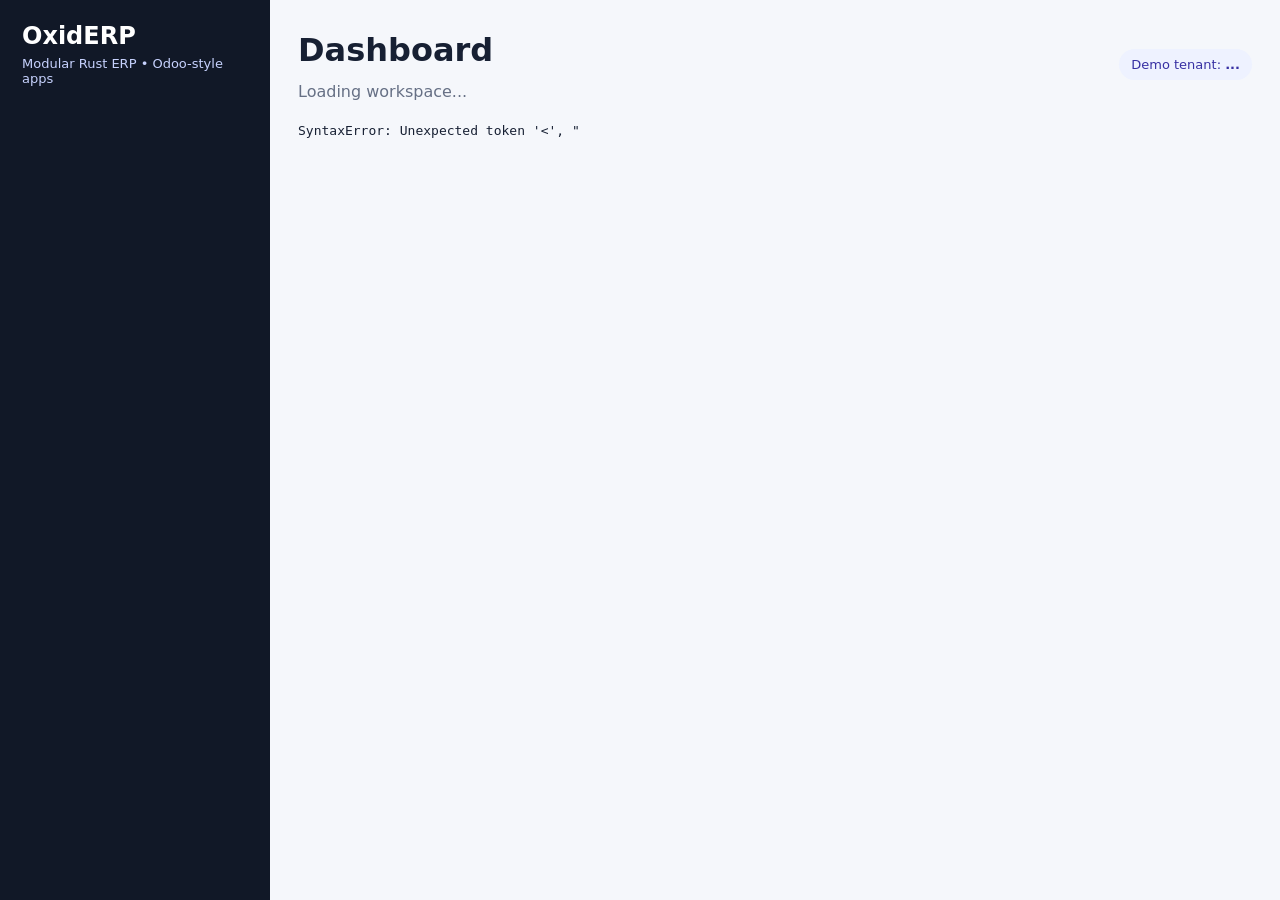
==== frontend/index.html @ eee319e6 "Build modular OxidERP prototype" ====
<!doctype html>
<html lang="en">
<head>
  <meta charset="utf-8" />
  <meta name="viewport" content="width=device-width, initial-scale=1" />
  <title>OxidERP</title>
  <style>
    :root { --bg:#f5f7fb; --panel:#fff; --text:#172033; --muted:#667085; --brand:#5b5bd6; --line:#e5e7eb; --good:#16a34a; }
    *{box-sizing:border-box} body{margin:0;background:var(--bg);font-family:Inter,ui-sans-serif,system-ui,-apple-system,Segoe UI,Arial;color:var(--text)}
    .app{display:grid;grid-template-columns:270px 1fr;min-height:100vh}.side{background:#111827;color:#fff;padding:22px;position:sticky;top:0;height:100vh}.brand{font-weight:800;font-size:24px;margin-bottom:6px}.tag{color:#c7d2fe;font-size:13px;margin-bottom:24px}.nav{display:grid;gap:8px}.nav button{border:0;border-radius:12px;padding:13px 14px;text-align:left;background:transparent;color:#d1d5db;cursor:pointer;font-size:15px}.nav button.active,.nav button:hover{background:#293146;color:#fff}.main{padding:28px}.top{display:flex;justify-content:space-between;align-items:center;margin-bottom:22px}.pill{background:#eef2ff;color:#3730a3;padding:8px 12px;border-radius:999px;font-size:13px}.grid{display:grid;grid-template-columns:repeat(auto-fit,minmax(230px,1fr));gap:16px}.card{background:var(--panel);border:1px solid var(--line);border-radius:18px;padding:18px;box-shadow:0 8px 26px rgba(16,24,40,.04)}.module{cursor:pointer;transition:.15s}.module:hover{transform:translateY(-2px);border-color:#c7d2fe}.icon{font-size:32px}.muted{color:var(--muted)}h1,h2,h3{margin:.2rem 0 .8rem}.toolbar{display:flex;gap:10px;align-items:center;margin:16px 0}.btn{border:0;background:var(--brand);color:white;border-radius:12px;padding:10px 14px;cursor:pointer;font-weight:700}.btn.secondary{background:#eef2ff;color:#3730a3}.table{width:100%;border-collapse:collapse}.table th,.table td{padding:12px;border-bottom:1px solid var(--line);text-align:left}.form{display:grid;grid-template-columns:repeat(auto-fit,minmax(220px,1fr));gap:12px}.field{display:grid;gap:6px}.field label{font-size:13px;color:#344054;font-weight:700}.field input,.field select{border:1px solid var(--line);border-radius:12px;padding:11px;background:#fff}.hero{background:linear-gradient(135deg,#4f46e5,#06b6d4);color:white;border-radius:24px;padding:26px;margin-bottom:18px}.hero p{max-width:760px;color:#e0f2fe}.status{color:var(--good);font-weight:800}.empty{padding:24px;text-align:center;color:var(--muted)}
  </style>
</head>
<body>
<div class="app">
  <aside class="side">
    <div class="brand">OxidERP</div>
    <div class="tag">Modular Rust ERP • Odoo-style apps</div>
    <div class="nav" id="nav"></div>
  </aside>
  <main class="main">
    <div class="top"><div><h1 id="title">Dashboard</h1><div class="muted" id="subtitle">Loading workspace...</div></div><div class="pill">Demo tenant: <b id="tenant">...</b></div></div>
    <section id="content"></section>
  </main>
</div>
<script>
const state = { modules: [], current: null, records: {}, tenant: null };
const api = async (url, options={}) => (await fetch(url, {headers:{'content-type':'application/json'}, ...options})).json();
const nav = document.getElementById('nav'), content = document.getElementById('content');
function setTitle(t,s){document.getElementById('title').textContent=t;document.getElementById('subtitle').textContent=s||''}
function drawNav(){ nav.innerHTML = `<button class="${!state.current?'active':''}" onclick="dashboard()">🏠 Dashboard</button>` + state.modules.map(m=>`<button class="${state.current===m.name?'active':''}" onclick="openModule('${m.name}')">${m.icon} ${m.title}</button>`).join('') + `<button onclick="events()">⚡ Events</button>`; }
async function load(){ const data = await api('/api/modules'); state.modules=data.modules; state.tenant=data.tenant; document.getElementById('tenant').textContent=data.tenant.tenant_slug; dashboard(); }
function dashboard(){ state.current=null; drawNav(); setTitle('Dashboard','Installable business apps separated like Odoo modules.'); content.innerHTML=`<div class="hero"><h2>Welcome to OxidERP</h2><p>A user-friendly, modular ERP foundation. Each app owns its entities, views, actions, permissions and events while sharing one secure tenant-aware core.</p></div><div class="grid">${state.modules.map(m=>`<div class="card module" onclick="openModule('${m.name}')"><div class="icon">${m.icon}</div><h3>${m.title}</h3><p class="muted">${m.summary}</p><div class="status">Enabled • v${m.version}</div></div>`).join('')}</div>`; }
async function openModule(name){ state.current=name; drawNav(); const m=state.modules.find(x=>x.name===name); setTitle(`${m.icon} ${m.title}`, m.summary); const entity=m.entities[0]; const key=`${name}.${entity.name}`; const data=await api(`/api/entities/${name}/${entity.name}`); state.records[key]=data.records; content.innerHTML=`<div class="card"><h2>${entity.title}</h2><p class="muted">${entity.description}</p><div class="toolbar"><button class="btn" onclick="showForm('${name}','${entity.name}')">+ Create ${entity.title}</button><button class="btn secondary" onclick="openModule('${name}')">Refresh</button></div>${table(m,entity,data.records)}</div>`; }
function table(m,e,rows){ if(!rows.length) return `<div class="empty">No ${e.title.toLowerCase()} records yet. Click create to add the first one.</div>`; return `<table class="table"><thead><tr>${e.fields.slice(0,5).map(f=>`<th>${f.label}</th>`).join('')}</tr></thead><tbody>${rows.map(r=>`<tr>${e.fields.slice(0,5).map(f=>`<td>${r.data[f.name]??''}</td>`).join('')}</tr>`).join('')}</tbody></table>`; }
function showForm(module, entityName){ const m=state.modules.find(x=>x.name===module), e=m.entities.find(x=>x.name===entityName); setTitle(`Create ${e.title}`, `Module: ${m.title}`); content.innerHTML=`<div class="card"><div class="form">${e.fields.map(f=>fieldHtml(f)).join('')}</div><div class="toolbar"><button class="btn" onclick="saveEntity('${module}','${entityName}')">Save</button><button class="btn secondary" onclick="openModule('${module}')">Cancel</button></div></div>`; }
function fieldHtml(f){ const req=f.required?'required':''; if(f.field_type==='select') return `<div class="field"><label>${f.label}</label><select id="f_${f.name}" ${req}>${f.options.map(o=>`<option value="${o}">${o}</option>`).join('')}</select></div>`; return `<div class="field"><label>${f.label}</label><input id="f_${f.name}" ${req} type="${f.field_type==='money'||f.field_type==='number'?'number':f.field_type==='date'?'date':'text'}" placeholder="${f.label}" /></div>`; }
async function saveEntity(module, entityName){ const m=state.modules.find(x=>x.name===module), e=m.entities.find(x=>x.name===entityName); const data={}; e.fields.forEach(f=>data[f.name]=document.getElementById('f_'+f.name).value); await api(`/api/entities/${module}/${entityName}`, {method:'POST', body:JSON.stringify({data})}); openModule(module); }
async function events(){ state.current='events'; drawNav(); setTitle('Event Bus','Module actions and entity events for decoupled workflows.'); const data=await api('/api/events'); content.innerHTML=`<div class="card"><h2>Recent Events</h2>${data.events.length?`<table class="table"><thead><tr><th>Topic</th><th>Module</th><th>Created</th></tr></thead><tbody>${data.events.map(e=>`<tr><td>${e.topic}</td><td>${e.module_name}</td><td>${new Date(e.created_at).toLocaleString()}</td></tr>`).join('')}</tbody></table>`:`<div class="empty">No events yet.</div>`}</div>`; }
load().catch(e=>{content.innerHTML='<pre>'+e.stack+'</pre>'});
</script>
</body>
</html>
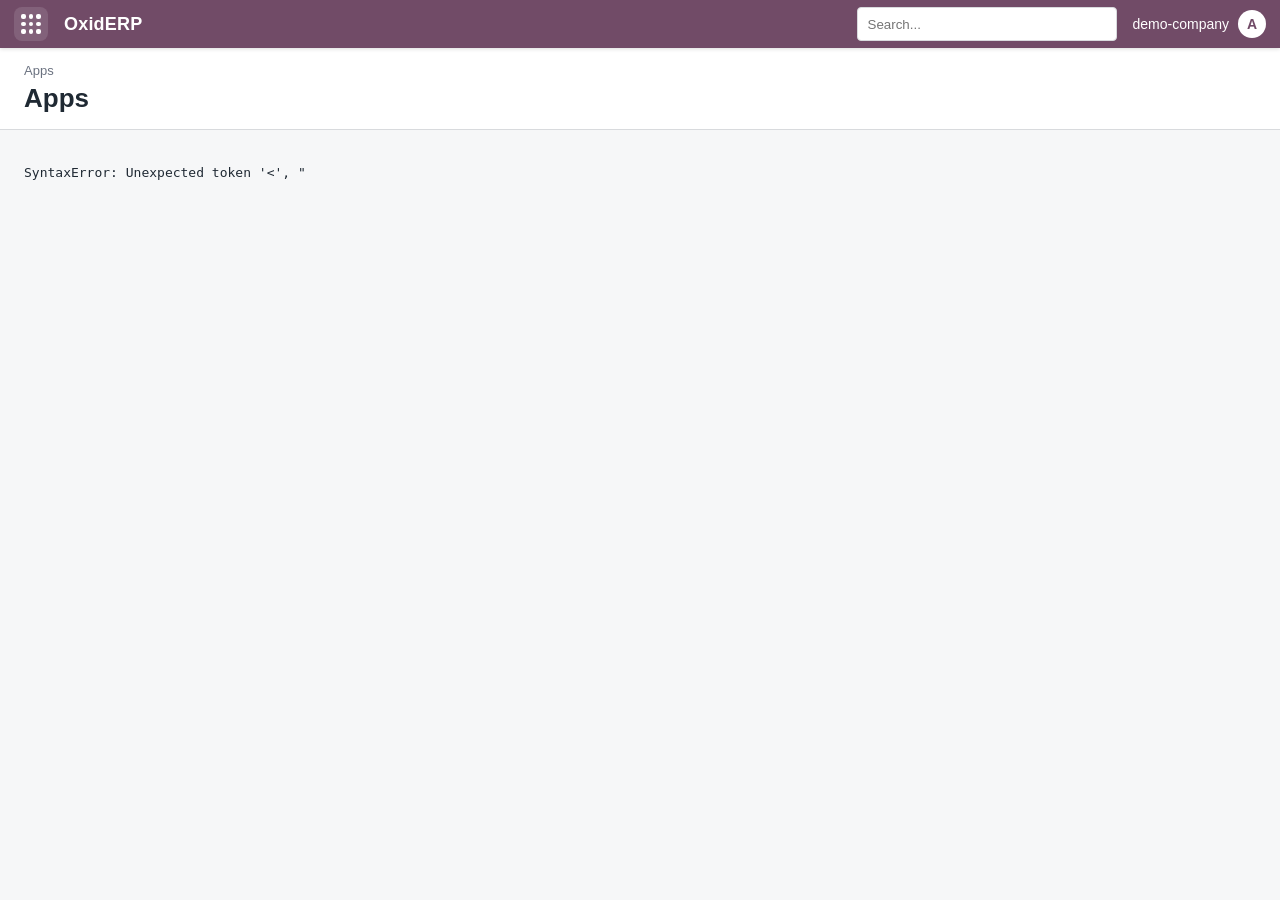
==== commit e96c05fe: "Apply Odoo-inspired UI design" ====
--- a/frontend/index.html
+++ b/frontend/index.html
@@ -5,37 +5,43 @@
   <meta name="viewport" content="width=device-width, initial-scale=1" />
   <title>OxidERP</title>
   <style>
-    :root { --bg:#f5f7fb; --panel:#fff; --text:#172033; --muted:#667085; --brand:#5b5bd6; --line:#e5e7eb; --good:#16a34a; }
-    *{box-sizing:border-box} body{margin:0;background:var(--bg);font-family:Inter,ui-sans-serif,system-ui,-apple-system,Segoe UI,Arial;color:var(--text)}
-    .app{display:grid;grid-template-columns:270px 1fr;min-height:100vh}.side{background:#111827;color:#fff;padding:22px;position:sticky;top:0;height:100vh}.brand{font-weight:800;font-size:24px;margin-bottom:6px}.tag{color:#c7d2fe;font-size:13px;margin-bottom:24px}.nav{display:grid;gap:8px}.nav button{border:0;border-radius:12px;padding:13px 14px;text-align:left;background:transparent;color:#d1d5db;cursor:pointer;font-size:15px}.nav button.active,.nav button:hover{background:#293146;color:#fff}.main{padding:28px}.top{display:flex;justify-content:space-between;align-items:center;margin-bottom:22px}.pill{background:#eef2ff;color:#3730a3;padding:8px 12px;border-radius:999px;font-size:13px}.grid{display:grid;grid-template-columns:repeat(auto-fit,minmax(230px,1fr));gap:16px}.card{background:var(--panel);border:1px solid var(--line);border-radius:18px;padding:18px;box-shadow:0 8px 26px rgba(16,24,40,.04)}.module{cursor:pointer;transition:.15s}.module:hover{transform:translateY(-2px);border-color:#c7d2fe}.icon{font-size:32px}.muted{color:var(--muted)}h1,h2,h3{margin:.2rem 0 .8rem}.toolbar{display:flex;gap:10px;align-items:center;margin:16px 0}.btn{border:0;background:var(--brand);color:white;border-radius:12px;padding:10px 14px;cursor:pointer;font-weight:700}.btn.secondary{background:#eef2ff;color:#3730a3}.table{width:100%;border-collapse:collapse}.table th,.table td{padding:12px;border-bottom:1px solid var(--line);text-align:left}.form{display:grid;grid-template-columns:repeat(auto-fit,minmax(220px,1fr));gap:12px}.field{display:grid;gap:6px}.field label{font-size:13px;color:#344054;font-weight:700}.field input,.field select{border:1px solid var(--line);border-radius:12px;padding:11px;background:#fff}.hero{background:linear-gradient(135deg,#4f46e5,#06b6d4);color:white;border-radius:24px;padding:26px;margin-bottom:18px}.hero p{max-width:760px;color:#e0f2fe}.status{color:var(--good);font-weight:800}.empty{padding:24px;text-align:center;color:var(--muted)}
+    :root{--purple:#714b67;--purple-dark:#52384b;--purple-soft:#f3edf2;--teal:#00a09d;--bg:#f6f7f8;--panel:#fff;--text:#1f2933;--muted:#6b7280;--line:#d8dadd;--green:#14854f;--orange:#f59e0b}*{box-sizing:border-box}body{margin:0;background:var(--bg);font-family:-apple-system,BlinkMacSystemFont,"Segoe UI",Roboto,Inter,Arial,sans-serif;color:var(--text)}.odoo{min-height:100vh}.topbar{height:48px;background:var(--purple);color:white;display:flex;align-items:center;gap:16px;padding:0 14px;box-shadow:0 1px 4px rgba(0,0,0,.14);position:sticky;top:0;z-index:10}.launcher{width:34px;height:34px;border-radius:8px;display:grid;grid-template-columns:repeat(3,1fr);gap:3px;padding:7px;background:rgba(255,255,255,.12);cursor:pointer}.launcher span{background:white;border-radius:2px}.brand{font-weight:700;font-size:18px;letter-spacing:.2px}.menu{display:flex;gap:4px;height:100%;align-items:center}.menu button{height:36px;border:0;background:transparent;color:#f7edf5;padding:0 12px;border-radius:6px;cursor:pointer;font-size:14px}.menu button.active,.menu button:hover{background:rgba(255,255,255,.16)}.spacer{flex:1}.user{display:flex;align-items:center;gap:9px;font-size:14px}.avatar{width:28px;height:28px;border-radius:50%;background:#fff;color:var(--purple);display:grid;place-items:center;font-weight:800}.page{padding:0}.control{min-height:82px;background:white;border-bottom:1px solid var(--line);display:flex;justify-content:space-between;align-items:center;padding:14px 24px}.breadcrumbs{font-size:13px;color:var(--muted);margin-bottom:5px}.title{font-size:26px;font-weight:600}.actions{display:flex;gap:8px;align-items:center}.btn{border:1px solid transparent;background:var(--teal);color:white;border-radius:4px;padding:8px 12px;cursor:pointer;font-weight:600;font-size:14px}.btn.secondary{background:white;color:#374151;border-color:var(--line)}.btn.purple{background:var(--purple)}.search{height:34px;border:1px solid var(--line);border-radius:4px;padding:0 10px;min-width:260px}.content{padding:22px 24px}.app-grid{display:grid;grid-template-columns:repeat(auto-fill,minmax(185px,1fr));gap:22px}.app-card{background:white;border:1px solid #e6e6e6;border-radius:3px;min-height:178px;text-align:center;padding:22px 14px;cursor:pointer;box-shadow:0 1px 2px rgba(0,0,0,.05);transition:.12s}.app-card:hover{transform:translateY(-2px);box-shadow:0 6px 16px rgba(0,0,0,.12)}.app-icon{width:70px;height:70px;margin:0 auto 13px;border-radius:16px;background:linear-gradient(135deg,var(--purple),#9b6a90);display:grid;place-items:center;font-size:34px;color:white}.app-title{font-weight:650;font-size:17px}.app-desc{color:var(--muted);font-size:13px;line-height:1.35;margin-top:7px}.kanban{display:grid;grid-template-columns:repeat(auto-fit,minmax(260px,1fr));gap:14px}.panel{background:white;border:1px solid var(--line);border-radius:3px;box-shadow:0 1px 2px rgba(0,0,0,.04)}.panel-head{padding:12px 14px;border-bottom:1px solid var(--line);font-weight:650;background:#fafafa;display:flex;justify-content:space-between}.record{margin:12px;border:1px solid var(--line);border-left:4px solid var(--purple);border-radius:3px;padding:12px;background:white}.record h4{margin:0 0 7px;font-size:15px}.record-row{font-size:13px;color:var(--muted);margin:4px 0}.table-wrap{background:white;border:1px solid var(--line);border-radius:3px;overflow:hidden}.table{width:100%;border-collapse:collapse;background:white}.table th{background:#f8f8f8;color:#374151;font-size:13px;font-weight:650}.table th,.table td{padding:10px 12px;border-bottom:1px solid var(--line);text-align:left}.table tr:hover td{background:#fcfcfc}.form-sheet{max-width:980px;margin:auto;background:white;border:1px solid var(--line);box-shadow:0 2px 8px rgba(0,0,0,.06)}.sheet-title{padding:22px 28px;border-bottom:1px solid var(--line);font-size:25px;font-weight:600}.form{display:grid;grid-template-columns:1fr 1fr;gap:14px 24px;padding:24px 28px}.field{display:grid;grid-template-columns:150px 1fr;align-items:center;gap:10px}.field label{font-size:13px;color:#374151}.field input,.field select{height:34px;border:0;border-bottom:1px solid #cfd4d9;padding:6px;background:#fff}.field input:focus,.field select:focus{outline:none;border-bottom-color:var(--purple)}.empty{padding:44px;text-align:center;color:var(--muted);background:white;border:1px dashed var(--line)}.badge{font-size:12px;padding:3px 7px;border-radius:999px;background:var(--purple-soft);color:var(--purple)}.status{color:var(--green);font-weight:650}.mobile-tabs{display:none}@media(max-width:760px){.menu{display:none}.search{display:none}.control{display:block}.actions{margin-top:12px;flex-wrap:wrap}.content{padding:14px}.form{grid-template-columns:1fr}.field{grid-template-columns:1fr}.topbar{gap:10px}.app-grid{grid-template-columns:repeat(2,1fr)}}
   </style>
 </head>
 <body>
-<div class="app">
-  <aside class="side">
+<div class="odoo">
+  <header class="topbar">
+    <div class="launcher" onclick="dashboard()"><span></span><span></span><span></span><span></span><span></span><span></span><span></span><span></span><span></span></div>
     <div class="brand">OxidERP</div>
-    <div class="tag">Modular Rust ERP • Odoo-style apps</div>
-    <div class="nav" id="nav"></div>
-  </aside>
-  <main class="main">
-    <div class="top"><div><h1 id="title">Dashboard</h1><div class="muted" id="subtitle">Loading workspace...</div></div><div class="pill">Demo tenant: <b id="tenant">...</b></div></div>
-    <section id="content"></section>
-  </main>
+    <nav class="menu" id="nav"></nav>
+    <div class="spacer"></div>
+    <input class="search" placeholder="Search..." oninput="state.query=this.value.toLowerCase(); rerender()" />
+    <div class="user"><span id="tenant">demo-company</span><div class="avatar">A</div></div>
+  </header>
+  <section class="control">
+    <div><div class="breadcrumbs" id="crumbs">Apps</div><div class="title" id="title">Apps</div><div class="muted" id="subtitle"></div></div>
+    <div class="actions" id="actions"></div>
+  </section>
+  <main class="content" id="content"></main>
 </div>
 <script>
-const state = { modules: [], current: null, records: {}, tenant: null };
-const api = async (url, options={}) => (await fetch(url, {headers:{'content-type':'application/json'}, ...options})).json();
-const nav = document.getElementById('nav'), content = document.getElementById('content');
-function setTitle(t,s){document.getElementById('title').textContent=t;document.getElementById('subtitle').textContent=s||''}
-function drawNav(){ nav.innerHTML = `<button class="${!state.current?'active':''}" onclick="dashboard()">🏠 Dashboard</button>` + state.modules.map(m=>`<button class="${state.current===m.name?'active':''}" onclick="openModule('${m.name}')">${m.icon} ${m.title}</button>`).join('') + `<button onclick="events()">⚡ Events</button>`; }
-async function load(){ const data = await api('/api/modules'); state.modules=data.modules; state.tenant=data.tenant; document.getElementById('tenant').textContent=data.tenant.tenant_slug; dashboard(); }
-function dashboard(){ state.current=null; drawNav(); setTitle('Dashboard','Installable business apps separated like Odoo modules.'); content.innerHTML=`<div class="hero"><h2>Welcome to OxidERP</h2><p>A user-friendly, modular ERP foundation. Each app owns its entities, views, actions, permissions and events while sharing one secure tenant-aware core.</p></div><div class="grid">${state.modules.map(m=>`<div class="card module" onclick="openModule('${m.name}')"><div class="icon">${m.icon}</div><h3>${m.title}</h3><p class="muted">${m.summary}</p><div class="status">Enabled • v${m.version}</div></div>`).join('')}</div>`; }
-async function openModule(name){ state.current=name; drawNav(); const m=state.modules.find(x=>x.name===name); setTitle(`${m.icon} ${m.title}`, m.summary); const entity=m.entities[0]; const key=`${name}.${entity.name}`; const data=await api(`/api/entities/${name}/${entity.name}`); state.records[key]=data.records; content.innerHTML=`<div class="card"><h2>${entity.title}</h2><p class="muted">${entity.description}</p><div class="toolbar"><button class="btn" onclick="showForm('${name}','${entity.name}')">+ Create ${entity.title}</button><button class="btn secondary" onclick="openModule('${name}')">Refresh</button></div>${table(m,entity,data.records)}</div>`; }
-function table(m,e,rows){ if(!rows.length) return `<div class="empty">No ${e.title.toLowerCase()} records yet. Click create to add the first one.</div>`; return `<table class="table"><thead><tr>${e.fields.slice(0,5).map(f=>`<th>${f.label}</th>`).join('')}</tr></thead><tbody>${rows.map(r=>`<tr>${e.fields.slice(0,5).map(f=>`<td>${r.data[f.name]??''}</td>`).join('')}</tr>`).join('')}</tbody></table>`; }
-function showForm(module, entityName){ const m=state.modules.find(x=>x.name===module), e=m.entities.find(x=>x.name===entityName); setTitle(`Create ${e.title}`, `Module: ${m.title}`); content.innerHTML=`<div class="card"><div class="form">${e.fields.map(f=>fieldHtml(f)).join('')}</div><div class="toolbar"><button class="btn" onclick="saveEntity('${module}','${entityName}')">Save</button><button class="btn secondary" onclick="openModule('${module}')">Cancel</button></div></div>`; }
-function fieldHtml(f){ const req=f.required?'required':''; if(f.field_type==='select') return `<div class="field"><label>${f.label}</label><select id="f_${f.name}" ${req}>${f.options.map(o=>`<option value="${o}">${o}</option>`).join('')}</select></div>`; return `<div class="field"><label>${f.label}</label><input id="f_${f.name}" ${req} type="${f.field_type==='money'||f.field_type==='number'?'number':f.field_type==='date'?'date':'text'}" placeholder="${f.label}" /></div>`; }
-async function saveEntity(module, entityName){ const m=state.modules.find(x=>x.name===module), e=m.entities.find(x=>x.name===entityName); const data={}; e.fields.forEach(f=>data[f.name]=document.getElementById('f_'+f.name).value); await api(`/api/entities/${module}/${entityName}`, {method:'POST', body:JSON.stringify({data})}); openModule(module); }
-async function events(){ state.current='events'; drawNav(); setTitle('Event Bus','Module actions and entity events for decoupled workflows.'); const data=await api('/api/events'); content.innerHTML=`<div class="card"><h2>Recent Events</h2>${data.events.length?`<table class="table"><thead><tr><th>Topic</th><th>Module</th><th>Created</th></tr></thead><tbody>${data.events.map(e=>`<tr><td>${e.topic}</td><td>${e.module_name}</td><td>${new Date(e.created_at).toLocaleString()}</td></tr>`).join('')}</tbody></table>`:`<div class="empty">No events yet.</div>`}</div>`; }
+const state={modules:[],current:null,entity:null,records:{},tenant:null,query:''};
+const api=async(url,options={})=>(await fetch(url,{headers:{'content-type':'application/json'},...options})).json();
+const nav=document.getElementById('nav'),content=document.getElementById('content'),actions=document.getElementById('actions');
+function setHeader(title,sub='',crumb='Apps'){document.getElementById('title').textContent=title;document.getElementById('subtitle').textContent=sub;document.getElementById('crumbs').textContent=crumb}
+function drawNav(){nav.innerHTML=`<button class="${!state.current?'active':''}" onclick="dashboard()">Apps</button>`+state.modules.map(m=>`<button class="${state.current===m.name?'active':''}" onclick="openModule('${m.name}')">${m.title}</button>`).join('')+`<button class="${state.current==='events'?'active':''}" onclick="events()">Events</button>`}
+function actionbar(html=''){actions.innerHTML=html}
+async function load(){const data=await api('/api/modules');state.modules=data.modules.sort((a,b)=>a.title.localeCompare(b.title));state.tenant=data.tenant;document.getElementById('tenant').textContent=data.tenant.tenant_slug;dashboard()}
+function dashboard(){state.current=null;state.entity=null;drawNav();setHeader('Apps','Choose a business app to start working.','OxidERP');actionbar(`<button class="btn purple" onclick="dashboard()">Update Apps List</button><button class="btn secondary" onclick="events()">Event Log</button>`);content.innerHTML=`<div class="app-grid">${state.modules.map(m=>`<div class="app-card" onclick="openModule('${m.name}')"><div class="app-icon">${m.icon}</div><div class="app-title">${m.title}</div><div class="app-desc">${m.summary}</div><p><span class="badge">Installed</span> <span class="status">v${m.version}</span></p></div>`).join('')}</div>`}
+async function openModule(name){state.current=name;drawNav();const m=state.modules.find(x=>x.name===name);const e=m.entities[0];state.entity=e.name;const data=await api(`/api/entities/${name}/${e.name}`);state.records[`${name}.${e.name}`]=data.records;setHeader(e.title,m.summary,`Apps / ${m.title}`);actionbar(`<button class="btn" onclick="showForm('${name}','${e.name}')">Create</button><button class="btn secondary" onclick="openModule('${name}')">Refresh</button><button class="btn secondary" onclick="events()">Events</button>`);renderList(m,e,data.records)}
+function filtered(rows,e){if(!state.query)return rows;return rows.filter(r=>e.fields.some(f=>String(r.data[f.name]??'').toLowerCase().includes(state.query)))}
+function renderList(m,e,rows){rows=filtered(rows,e);if(!rows.length){content.innerHTML=`<div class="empty">No ${e.title.toLowerCase()} records. Click <b>Create</b> to add one.</div>`;return}if(m.name==='crm'){const stages=['new','qualified','proposal','won','lost'];content.innerHTML=`<div class="kanban">${stages.map(s=>`<div class="panel"><div class="panel-head"><span>${s.toUpperCase()}</span><span class="badge">${rows.filter(r=>(r.data.stage||'new')===s).length}</span></div>${rows.filter(r=>(r.data.stage||'new')===s).map(r=>recordCard(e,r)).join('')||'<div class="empty">Empty</div>'}</div>`).join('')}</div>`;return}content.innerHTML=`<div class="table-wrap"><table class="table"><thead><tr>${e.fields.slice(0,6).map(f=>`<th>${f.label}</th>`).join('')}</tr></thead><tbody>${rows.map(r=>`<tr>${e.fields.slice(0,6).map(f=>`<td>${r.data[f.name]??''}</td>`).join('')}</tr>`).join('')}</tbody></table></div>`}
+function recordCard(e,r){return `<div class="record"><h4>${r.data.name||r.data.customer||r.data.sku||r.data.reference||'Record'}</h4>${e.fields.slice(1,5).map(f=>`<div class="record-row"><b>${f.label}:</b> ${r.data[f.name]??''}</div>`).join('')}</div>`}
+function showForm(module,entityName){const m=state.modules.find(x=>x.name===module),e=m.entities.find(x=>x.name===entityName);setHeader(`New ${e.title}`,'Fill the fields and save.',`Apps / ${m.title} / New`);actionbar(`<button class="btn" onclick="saveEntity('${module}','${entityName}')">Save</button><button class="btn secondary" onclick="openModule('${module}')">Discard</button>`);content.innerHTML=`<div class="form-sheet"><div class="sheet-title">${e.title}</div><div class="form">${e.fields.map(fieldHtml).join('')}</div></div>`}
+function fieldHtml(f){const req=f.required?'required':'';if(f.field_type==='select')return`<div class="field"><label>${f.label}</label><select id="f_${f.name}" ${req}>${f.options.map(o=>`<option value="${o}">${o}</option>`).join('')}</select></div>`;return`<div class="field"><label>${f.label}</label><input id="f_${f.name}" ${req} type="${f.field_type==='money'||f.field_type==='number'?'number':f.field_type==='date'?'date':'text'}" placeholder="${f.label}" /></div>`}
+async function saveEntity(module,entityName){const m=state.modules.find(x=>x.name===module),e=m.entities.find(x=>x.name===entityName);const data={};e.fields.forEach(f=>data[f.name]=document.getElementById('f_'+f.name).value);await api(`/api/entities/${module}/${entityName}`,{method:'POST',body:JSON.stringify({data})});openModule(module)}
+async function events(){state.current='events';drawNav();setHeader('Events','Technical log of module/entity events.','OxidERP / Events');actionbar(`<button class="btn secondary" onclick="events()">Refresh</button>`);const data=await api('/api/events');content.innerHTML=`<div class="table-wrap"><table class="table"><thead><tr><th>Topic</th><th>Module</th><th>Created</th></tr></thead><tbody>${data.events.map(e=>`<tr><td>${e.topic}</td><td>${e.module_name}</td><td>${new Date(e.created_at).toLocaleString()}</td></tr>`).join('')||'<tr><td colspan="3" class="empty">No events yet.</td></tr>'}</tbody></table></div>`}
+function rerender(){if(!state.current)return dashboard();if(state.current==='events')return events();const m=state.modules.find(x=>x.name===state.current),e=m.entities[0];renderList(m,e,state.records[`${m.name}.${e.name}`]||[])}
 load().catch(e=>{content.innerHTML='<pre>'+e.stack+'</pre>'});
 </script>
 </body>
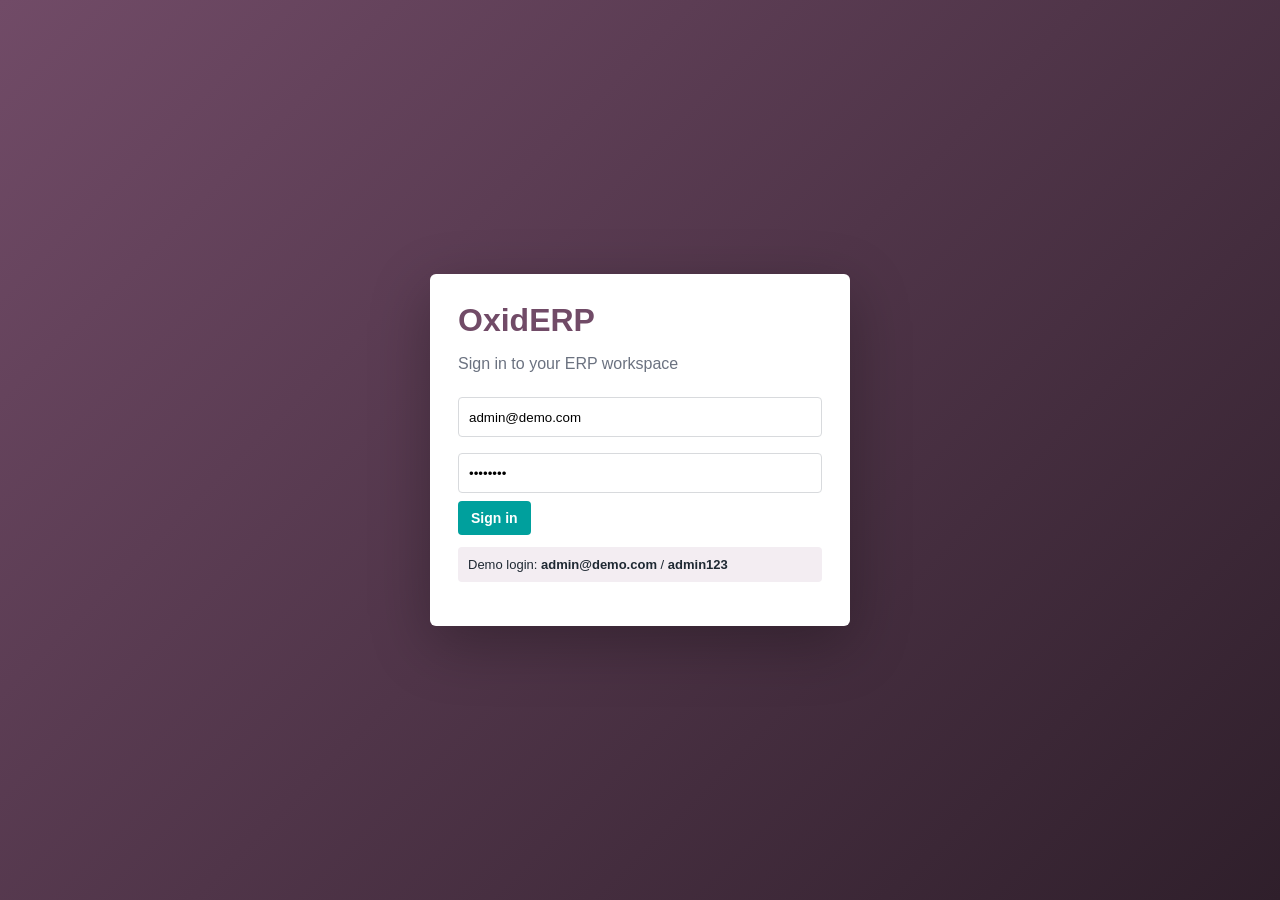
==== commit ec451454: "Add PostgreSQL auth and module management" ====
--- a/frontend/index.html
+++ b/frontend/index.html
@@ -6,9 +6,11 @@
   <title>OxidERP</title>
   <style>
     :root{--purple:#714b67;--purple-dark:#52384b;--purple-soft:#f3edf2;--teal:#00a09d;--bg:#f6f7f8;--panel:#fff;--text:#1f2933;--muted:#6b7280;--line:#d8dadd;--green:#14854f;--orange:#f59e0b}*{box-sizing:border-box}body{margin:0;background:var(--bg);font-family:-apple-system,BlinkMacSystemFont,"Segoe UI",Roboto,Inter,Arial,sans-serif;color:var(--text)}.odoo{min-height:100vh}.topbar{height:48px;background:var(--purple);color:white;display:flex;align-items:center;gap:16px;padding:0 14px;box-shadow:0 1px 4px rgba(0,0,0,.14);position:sticky;top:0;z-index:10}.launcher{width:34px;height:34px;border-radius:8px;display:grid;grid-template-columns:repeat(3,1fr);gap:3px;padding:7px;background:rgba(255,255,255,.12);cursor:pointer}.launcher span{background:white;border-radius:2px}.brand{font-weight:700;font-size:18px;letter-spacing:.2px}.menu{display:flex;gap:4px;height:100%;align-items:center}.menu button{height:36px;border:0;background:transparent;color:#f7edf5;padding:0 12px;border-radius:6px;cursor:pointer;font-size:14px}.menu button.active,.menu button:hover{background:rgba(255,255,255,.16)}.spacer{flex:1}.user{display:flex;align-items:center;gap:9px;font-size:14px}.avatar{width:28px;height:28px;border-radius:50%;background:#fff;color:var(--purple);display:grid;place-items:center;font-weight:800}.page{padding:0}.control{min-height:82px;background:white;border-bottom:1px solid var(--line);display:flex;justify-content:space-between;align-items:center;padding:14px 24px}.breadcrumbs{font-size:13px;color:var(--muted);margin-bottom:5px}.title{font-size:26px;font-weight:600}.actions{display:flex;gap:8px;align-items:center}.btn{border:1px solid transparent;background:var(--teal);color:white;border-radius:4px;padding:8px 12px;cursor:pointer;font-weight:600;font-size:14px}.btn.secondary{background:white;color:#374151;border-color:var(--line)}.btn.purple{background:var(--purple)}.search{height:34px;border:1px solid var(--line);border-radius:4px;padding:0 10px;min-width:260px}.content{padding:22px 24px}.app-grid{display:grid;grid-template-columns:repeat(auto-fill,minmax(185px,1fr));gap:22px}.app-card{background:white;border:1px solid #e6e6e6;border-radius:3px;min-height:178px;text-align:center;padding:22px 14px;cursor:pointer;box-shadow:0 1px 2px rgba(0,0,0,.05);transition:.12s}.app-card:hover{transform:translateY(-2px);box-shadow:0 6px 16px rgba(0,0,0,.12)}.app-icon{width:70px;height:70px;margin:0 auto 13px;border-radius:16px;background:linear-gradient(135deg,var(--purple),#9b6a90);display:grid;place-items:center;font-size:34px;color:white}.app-title{font-weight:650;font-size:17px}.app-desc{color:var(--muted);font-size:13px;line-height:1.35;margin-top:7px}.kanban{display:grid;grid-template-columns:repeat(auto-fit,minmax(260px,1fr));gap:14px}.panel{background:white;border:1px solid var(--line);border-radius:3px;box-shadow:0 1px 2px rgba(0,0,0,.04)}.panel-head{padding:12px 14px;border-bottom:1px solid var(--line);font-weight:650;background:#fafafa;display:flex;justify-content:space-between}.record{margin:12px;border:1px solid var(--line);border-left:4px solid var(--purple);border-radius:3px;padding:12px;background:white}.record h4{margin:0 0 7px;font-size:15px}.record-row{font-size:13px;color:var(--muted);margin:4px 0}.table-wrap{background:white;border:1px solid var(--line);border-radius:3px;overflow:hidden}.table{width:100%;border-collapse:collapse;background:white}.table th{background:#f8f8f8;color:#374151;font-size:13px;font-weight:650}.table th,.table td{padding:10px 12px;border-bottom:1px solid var(--line);text-align:left}.table tr:hover td{background:#fcfcfc}.form-sheet{max-width:980px;margin:auto;background:white;border:1px solid var(--line);box-shadow:0 2px 8px rgba(0,0,0,.06)}.sheet-title{padding:22px 28px;border-bottom:1px solid var(--line);font-size:25px;font-weight:600}.form{display:grid;grid-template-columns:1fr 1fr;gap:14px 24px;padding:24px 28px}.field{display:grid;grid-template-columns:150px 1fr;align-items:center;gap:10px}.field label{font-size:13px;color:#374151}.field input,.field select{height:34px;border:0;border-bottom:1px solid #cfd4d9;padding:6px;background:#fff}.field input:focus,.field select:focus{outline:none;border-bottom-color:var(--purple)}.empty{padding:44px;text-align:center;color:var(--muted);background:white;border:1px dashed var(--line)}.badge{font-size:12px;padding:3px 7px;border-radius:999px;background:var(--purple-soft);color:var(--purple)}.status{color:var(--green);font-weight:650}.mobile-tabs{display:none}@media(max-width:760px){.menu{display:none}.search{display:none}.control{display:block}.actions{margin-top:12px;flex-wrap:wrap}.content{padding:14px}.form{grid-template-columns:1fr}.field{grid-template-columns:1fr}.topbar{gap:10px}.app-grid{grid-template-columns:repeat(2,1fr)}}
+  .login{position:fixed;inset:0;background:linear-gradient(135deg,var(--purple),#2f1f2b);display:grid;place-items:center;z-index:50}.login-card{width:min(420px,92vw);background:white;border-radius:6px;padding:28px;box-shadow:0 18px 60px rgba(0,0,0,.28)}.login-card h1{margin:0 0 8px;color:var(--purple)}.login-card p{color:var(--muted)}.login-card input{width:100%;height:40px;margin:8px 0;border:1px solid var(--line);border-radius:4px;padding:0 10px}.login-card .hint{font-size:13px;background:var(--purple-soft);padding:10px;border-radius:4px;margin-top:12px}.hidden{display:none!important}
   </style>
 </head>
 <body>
+<div class="login" id="login"><div class="login-card"><h1>OxidERP</h1><p>Sign in to your ERP workspace</p><input id="email" value="admin@demo.com" placeholder="Email"><input id="password" value="admin123" type="password" placeholder="Password"><button class="btn" onclick="login()">Sign in</button><div class="hint">Demo login: <b>admin@demo.com</b> / <b>admin123</b></div><p id="loginError" style="color:#b91c1c"></p></div></div>
 <div class="odoo">
   <header class="topbar">
     <div class="launcher" onclick="dashboard()"><span></span><span></span><span></span><span></span><span></span><span></span><span></span><span></span><span></span></div>
@@ -25,14 +27,17 @@
   <main class="content" id="content"></main>
 </div>
 <script>
-const state={modules:[],current:null,entity:null,records:{},tenant:null,query:''};
-const api=async(url,options={})=>(await fetch(url,{headers:{'content-type':'application/json'},...options})).json();
+const state={modules:[],current:null,entity:null,records:{},tenant:null,query:'',token:localStorage.getItem('oxiderp_token')};
+const api=async(url,options={})=>{const headers={'content-type':'application/json',...(options.headers||{})};if(state.token)headers.authorization='Bearer '+state.token;const res=await fetch(url,{...options,headers});if(res.status===401){localStorage.removeItem('oxiderp_token');state.token=null;document.getElementById('login').classList.remove('hidden');throw new Error('Login required')}return res.json()};
+async function login(){const email=document.getElementById('email').value,password=document.getElementById('password').value;const res=await fetch('/api/auth/login',{method:'POST',headers:{'content-type':'application/json'},body:JSON.stringify({email,password})});const data=await res.json();if(!res.ok){document.getElementById('loginError').textContent=data.error||'Login failed';return}state.token=data.token;localStorage.setItem('oxiderp_token',data.token);document.getElementById('login').classList.add('hidden');load()}
 const nav=document.getElementById('nav'),content=document.getElementById('content'),actions=document.getElementById('actions');
 function setHeader(title,sub='',crumb='Apps'){document.getElementById('title').textContent=title;document.getElementById('subtitle').textContent=sub;document.getElementById('crumbs').textContent=crumb}
 function drawNav(){nav.innerHTML=`<button class="${!state.current?'active':''}" onclick="dashboard()">Apps</button>`+state.modules.map(m=>`<button class="${state.current===m.name?'active':''}" onclick="openModule('${m.name}')">${m.title}</button>`).join('')+`<button class="${state.current==='events'?'active':''}" onclick="events()">Events</button>`}
 function actionbar(html=''){actions.innerHTML=html}
-async function load(){const data=await api('/api/modules');state.modules=data.modules.sort((a,b)=>a.title.localeCompare(b.title));state.tenant=data.tenant;document.getElementById('tenant').textContent=data.tenant.tenant_slug;dashboard()}
-function dashboard(){state.current=null;state.entity=null;drawNav();setHeader('Apps','Choose a business app to start working.','OxidERP');actionbar(`<button class="btn purple" onclick="dashboard()">Update Apps List</button><button class="btn secondary" onclick="events()">Event Log</button>`);content.innerHTML=`<div class="app-grid">${state.modules.map(m=>`<div class="app-card" onclick="openModule('${m.name}')"><div class="app-icon">${m.icon}</div><div class="app-title">${m.title}</div><div class="app-desc">${m.summary}</div><p><span class="badge">Installed</span> <span class="status">v${m.version}</span></p></div>`).join('')}</div>`}
+async function load(){if(!state.token){document.getElementById('login').classList.remove('hidden');return}document.getElementById('login').classList.add('hidden');const data=await api('/api/modules');state.modules=data.modules.sort((a,b)=>a.title.localeCompare(b.title));state.tenant=data.tenant;document.getElementById('tenant').textContent=data.tenant.tenant_slug;dashboard()}
+function dashboard(){state.current=null;state.entity=null;drawNav();setHeader('Apps','Choose, install, or remove business apps.','OxidERP');actionbar(`<button class="btn purple" onclick="load()">Update Apps List</button><button class="btn secondary" onclick="events()">Event Log</button>`);content.innerHTML=`<div class="app-grid">${state.modules.map(m=>`<div class="app-card"><div onclick="${m.installed?`openModule('${m.name}')`:`installModule('${m.name}')`}"><div class="app-icon">${m.icon}</div><div class="app-title">${m.title}</div><div class="app-desc">${m.summary}</div></div><p><span class="badge">${m.installed?'Installed':'Available'}</span> <span class="status">v${m.version}</span></p><button class="btn ${m.installed?'secondary':''}" onclick="${m.installed?`uninstallModule('${m.name}')`:`installModule('${m.name}')`}">${m.installed?'Uninstall':'Install'}</button></div>`).join('')}</div>`}
+async function installModule(name){await api(`/api/modules/${name}/install`,{method:'POST',body:'{}'});await load()}
+async function uninstallModule(name){await api(`/api/modules/${name}/uninstall`,{method:'POST',body:'{}'});await load()}
 async function openModule(name){state.current=name;drawNav();const m=state.modules.find(x=>x.name===name);const e=m.entities[0];state.entity=e.name;const data=await api(`/api/entities/${name}/${e.name}`);state.records[`${name}.${e.name}`]=data.records;setHeader(e.title,m.summary,`Apps / ${m.title}`);actionbar(`<button class="btn" onclick="showForm('${name}','${e.name}')">Create</button><button class="btn secondary" onclick="openModule('${name}')">Refresh</button><button class="btn secondary" onclick="events()">Events</button>`);renderList(m,e,data.records)}
 function filtered(rows,e){if(!state.query)return rows;return rows.filter(r=>e.fields.some(f=>String(r.data[f.name]??'').toLowerCase().includes(state.query)))}
 function renderList(m,e,rows){rows=filtered(rows,e);if(!rows.length){content.innerHTML=`<div class="empty">No ${e.title.toLowerCase()} records. Click <b>Create</b> to add one.</div>`;return}if(m.name==='crm'){const stages=['new','qualified','proposal','won','lost'];content.innerHTML=`<div class="kanban">${stages.map(s=>`<div class="panel"><div class="panel-head"><span>${s.toUpperCase()}</span><span class="badge">${rows.filter(r=>(r.data.stage||'new')===s).length}</span></div>${rows.filter(r=>(r.data.stage||'new')===s).map(r=>recordCard(e,r)).join('')||'<div class="empty">Empty</div>'}</div>`).join('')}</div>`;return}content.innerHTML=`<div class="table-wrap"><table class="table"><thead><tr>${e.fields.slice(0,6).map(f=>`<th>${f.label}</th>`).join('')}</tr></thead><tbody>${rows.map(r=>`<tr>${e.fields.slice(0,6).map(f=>`<td>${r.data[f.name]??''}</td>`).join('')}</tr>`).join('')}</tbody></table></div>`}
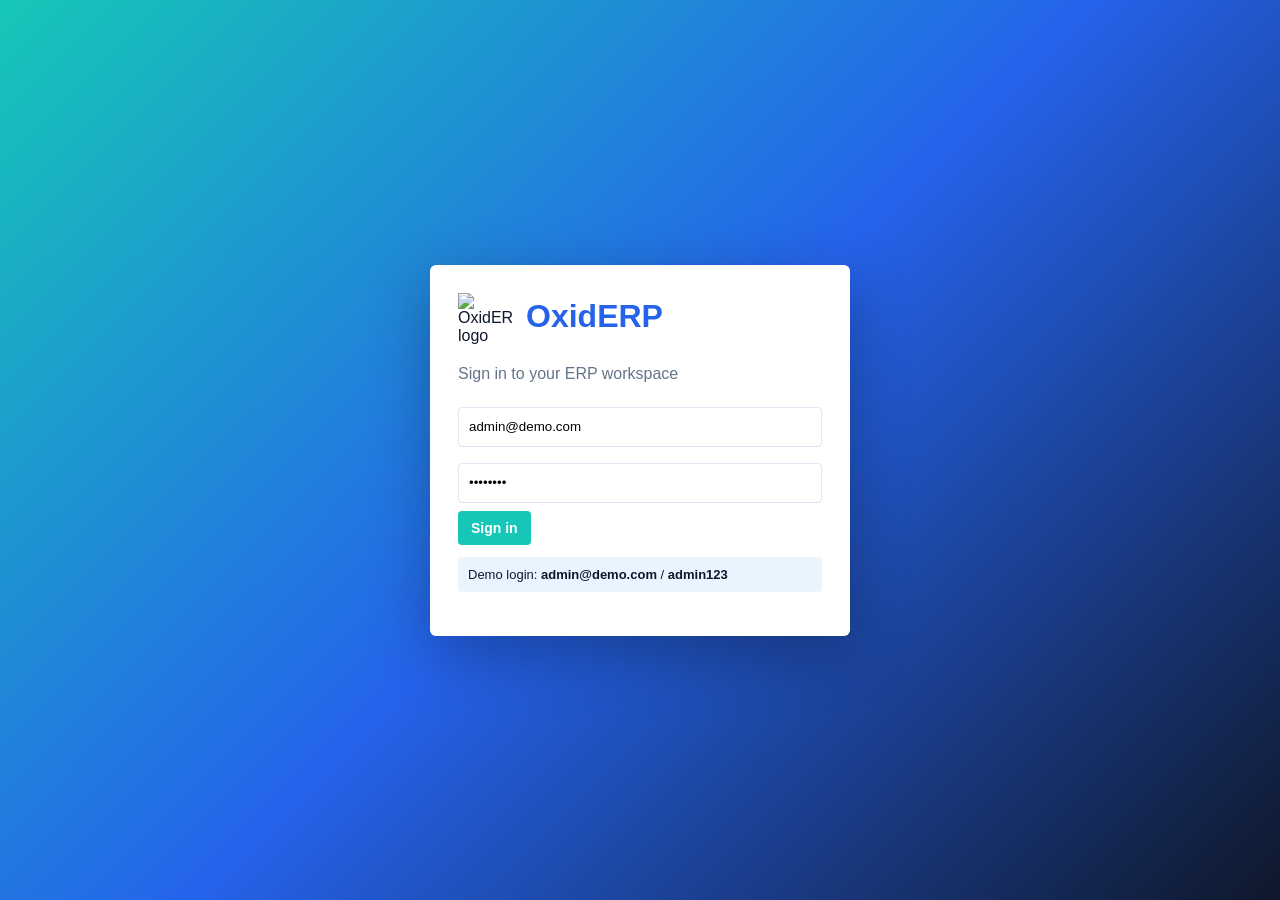
==== commit b6f0ccf0: "Add systemd deployment and OxidERP branding" ====
--- a/frontend/index.html
+++ b/frontend/index.html
@@ -5,16 +5,16 @@
   <meta name="viewport" content="width=device-width, initial-scale=1" />
   <title>OxidERP</title>
   <style>
-    :root{--purple:#714b67;--purple-dark:#52384b;--purple-soft:#f3edf2;--teal:#00a09d;--bg:#f6f7f8;--panel:#fff;--text:#1f2933;--muted:#6b7280;--line:#d8dadd;--green:#14854f;--orange:#f59e0b}*{box-sizing:border-box}body{margin:0;background:var(--bg);font-family:-apple-system,BlinkMacSystemFont,"Segoe UI",Roboto,Inter,Arial,sans-serif;color:var(--text)}.odoo{min-height:100vh}.topbar{height:48px;background:var(--purple);color:white;display:flex;align-items:center;gap:16px;padding:0 14px;box-shadow:0 1px 4px rgba(0,0,0,.14);position:sticky;top:0;z-index:10}.launcher{width:34px;height:34px;border-radius:8px;display:grid;grid-template-columns:repeat(3,1fr);gap:3px;padding:7px;background:rgba(255,255,255,.12);cursor:pointer}.launcher span{background:white;border-radius:2px}.brand{font-weight:700;font-size:18px;letter-spacing:.2px}.menu{display:flex;gap:4px;height:100%;align-items:center}.menu button{height:36px;border:0;background:transparent;color:#f7edf5;padding:0 12px;border-radius:6px;cursor:pointer;font-size:14px}.menu button.active,.menu button:hover{background:rgba(255,255,255,.16)}.spacer{flex:1}.user{display:flex;align-items:center;gap:9px;font-size:14px}.avatar{width:28px;height:28px;border-radius:50%;background:#fff;color:var(--purple);display:grid;place-items:center;font-weight:800}.page{padding:0}.control{min-height:82px;background:white;border-bottom:1px solid var(--line);display:flex;justify-content:space-between;align-items:center;padding:14px 24px}.breadcrumbs{font-size:13px;color:var(--muted);margin-bottom:5px}.title{font-size:26px;font-weight:600}.actions{display:flex;gap:8px;align-items:center}.btn{border:1px solid transparent;background:var(--teal);color:white;border-radius:4px;padding:8px 12px;cursor:pointer;font-weight:600;font-size:14px}.btn.secondary{background:white;color:#374151;border-color:var(--line)}.btn.purple{background:var(--purple)}.search{height:34px;border:1px solid var(--line);border-radius:4px;padding:0 10px;min-width:260px}.content{padding:22px 24px}.app-grid{display:grid;grid-template-columns:repeat(auto-fill,minmax(185px,1fr));gap:22px}.app-card{background:white;border:1px solid #e6e6e6;border-radius:3px;min-height:178px;text-align:center;padding:22px 14px;cursor:pointer;box-shadow:0 1px 2px rgba(0,0,0,.05);transition:.12s}.app-card:hover{transform:translateY(-2px);box-shadow:0 6px 16px rgba(0,0,0,.12)}.app-icon{width:70px;height:70px;margin:0 auto 13px;border-radius:16px;background:linear-gradient(135deg,var(--purple),#9b6a90);display:grid;place-items:center;font-size:34px;color:white}.app-title{font-weight:650;font-size:17px}.app-desc{color:var(--muted);font-size:13px;line-height:1.35;margin-top:7px}.kanban{display:grid;grid-template-columns:repeat(auto-fit,minmax(260px,1fr));gap:14px}.panel{background:white;border:1px solid var(--line);border-radius:3px;box-shadow:0 1px 2px rgba(0,0,0,.04)}.panel-head{padding:12px 14px;border-bottom:1px solid var(--line);font-weight:650;background:#fafafa;display:flex;justify-content:space-between}.record{margin:12px;border:1px solid var(--line);border-left:4px solid var(--purple);border-radius:3px;padding:12px;background:white}.record h4{margin:0 0 7px;font-size:15px}.record-row{font-size:13px;color:var(--muted);margin:4px 0}.table-wrap{background:white;border:1px solid var(--line);border-radius:3px;overflow:hidden}.table{width:100%;border-collapse:collapse;background:white}.table th{background:#f8f8f8;color:#374151;font-size:13px;font-weight:650}.table th,.table td{padding:10px 12px;border-bottom:1px solid var(--line);text-align:left}.table tr:hover td{background:#fcfcfc}.form-sheet{max-width:980px;margin:auto;background:white;border:1px solid var(--line);box-shadow:0 2px 8px rgba(0,0,0,.06)}.sheet-title{padding:22px 28px;border-bottom:1px solid var(--line);font-size:25px;font-weight:600}.form{display:grid;grid-template-columns:1fr 1fr;gap:14px 24px;padding:24px 28px}.field{display:grid;grid-template-columns:150px 1fr;align-items:center;gap:10px}.field label{font-size:13px;color:#374151}.field input,.field select{height:34px;border:0;border-bottom:1px solid #cfd4d9;padding:6px;background:#fff}.field input:focus,.field select:focus{outline:none;border-bottom-color:var(--purple)}.empty{padding:44px;text-align:center;color:var(--muted);background:white;border:1px dashed var(--line)}.badge{font-size:12px;padding:3px 7px;border-radius:999px;background:var(--purple-soft);color:var(--purple)}.status{color:var(--green);font-weight:650}.mobile-tabs{display:none}@media(max-width:760px){.menu{display:none}.search{display:none}.control{display:block}.actions{margin-top:12px;flex-wrap:wrap}.content{padding:14px}.form{grid-template-columns:1fr}.field{grid-template-columns:1fr}.topbar{gap:10px}.app-grid{grid-template-columns:repeat(2,1fr)}}
-  .login{position:fixed;inset:0;background:linear-gradient(135deg,var(--purple),#2f1f2b);display:grid;place-items:center;z-index:50}.login-card{width:min(420px,92vw);background:white;border-radius:6px;padding:28px;box-shadow:0 18px 60px rgba(0,0,0,.28)}.login-card h1{margin:0 0 8px;color:var(--purple)}.login-card p{color:var(--muted)}.login-card input{width:100%;height:40px;margin:8px 0;border:1px solid var(--line);border-radius:4px;padding:0 10px}.login-card .hint{font-size:13px;background:var(--purple-soft);padding:10px;border-radius:4px;margin-top:12px}.hidden{display:none!important}
+    :root{--purple:#2563EB;--purple-dark:#0F172A;--purple-soft:#EAF4FF;--teal:#16C7B7;--bg:#F8FAFC;--panel:#fff;--text:#0F172A;--muted:#64748B;--line:#DDE7F3;--green:#14854f;--orange:#f59e0b}*{box-sizing:border-box}body{margin:0;background:var(--bg);font-family:-apple-system,BlinkMacSystemFont,"Segoe UI",Roboto,Inter,Arial,sans-serif;color:var(--text)}.odoo{min-height:100vh}.topbar{height:48px;background:var(--purple);color:white;display:flex;align-items:center;gap:16px;padding:0 14px;box-shadow:0 1px 4px rgba(0,0,0,.14);position:sticky;top:0;z-index:10}.launcher{width:34px;height:34px;border-radius:8px;display:grid;grid-template-columns:repeat(3,1fr);gap:3px;padding:7px;background:rgba(255,255,255,.12);cursor:pointer}.launcher span{background:white;border-radius:2px}.brand-logo{width:30px;height:30px;border-radius:8px}.brand{font-weight:700;font-size:18px;letter-spacing:.2px;display:flex;align-items:center;gap:9px}.menu{display:flex;gap:4px;height:100%;align-items:center}.menu button{height:36px;border:0;background:transparent;color:#f7edf5;padding:0 12px;border-radius:6px;cursor:pointer;font-size:14px}.menu button.active,.menu button:hover{background:rgba(255,255,255,.16)}.spacer{flex:1}.user{display:flex;align-items:center;gap:9px;font-size:14px}.avatar{width:28px;height:28px;border-radius:50%;background:#fff;color:var(--purple);display:grid;place-items:center;font-weight:800}.page{padding:0}.control{min-height:82px;background:white;border-bottom:1px solid var(--line);display:flex;justify-content:space-between;align-items:center;padding:14px 24px}.breadcrumbs{font-size:13px;color:var(--muted);margin-bottom:5px}.title{font-size:26px;font-weight:600}.actions{display:flex;gap:8px;align-items:center}.btn{border:1px solid transparent;background:var(--teal);color:white;border-radius:4px;padding:8px 12px;cursor:pointer;font-weight:600;font-size:14px}.btn.secondary{background:white;color:#374151;border-color:var(--line)}.btn.purple{background:var(--purple)}.search{height:34px;border:1px solid var(--line);border-radius:4px;padding:0 10px;min-width:260px}.content{padding:22px 24px}.app-grid{display:grid;grid-template-columns:repeat(auto-fill,minmax(185px,1fr));gap:22px}.app-card{background:white;border:1px solid #e6e6e6;border-radius:3px;min-height:178px;text-align:center;padding:22px 14px;cursor:pointer;box-shadow:0 1px 2px rgba(0,0,0,.05);transition:.12s}.app-card:hover{transform:translateY(-2px);box-shadow:0 6px 16px rgba(0,0,0,.12)}.app-icon{width:70px;height:70px;margin:0 auto 13px;border-radius:16px;background:linear-gradient(135deg,var(--teal),var(--purple),var(--purple-dark));display:grid;place-items:center;font-size:34px;color:white}.app-title{font-weight:650;font-size:17px}.app-desc{color:var(--muted);font-size:13px;line-height:1.35;margin-top:7px}.kanban{display:grid;grid-template-columns:repeat(auto-fit,minmax(260px,1fr));gap:14px}.panel{background:white;border:1px solid var(--line);border-radius:3px;box-shadow:0 1px 2px rgba(0,0,0,.04)}.panel-head{padding:12px 14px;border-bottom:1px solid var(--line);font-weight:650;background:#fafafa;display:flex;justify-content:space-between}.record{margin:12px;border:1px solid var(--line);border-left:4px solid var(--purple);border-radius:3px;padding:12px;background:white}.record h4{margin:0 0 7px;font-size:15px}.record-row{font-size:13px;color:var(--muted);margin:4px 0}.table-wrap{background:white;border:1px solid var(--line);border-radius:3px;overflow:hidden}.table{width:100%;border-collapse:collapse;background:white}.table th{background:#f8f8f8;color:#374151;font-size:13px;font-weight:650}.table th,.table td{padding:10px 12px;border-bottom:1px solid var(--line);text-align:left}.table tr:hover td{background:#fcfcfc}.form-sheet{max-width:980px;margin:auto;background:white;border:1px solid var(--line);box-shadow:0 2px 8px rgba(0,0,0,.06)}.sheet-title{padding:22px 28px;border-bottom:1px solid var(--line);font-size:25px;font-weight:600}.form{display:grid;grid-template-columns:1fr 1fr;gap:14px 24px;padding:24px 28px}.field{display:grid;grid-template-columns:150px 1fr;align-items:center;gap:10px}.field label{font-size:13px;color:#374151}.field input,.field select{height:34px;border:0;border-bottom:1px solid #cfd4d9;padding:6px;background:#fff}.field input:focus,.field select:focus{outline:none;border-bottom-color:var(--purple)}.empty{padding:44px;text-align:center;color:var(--muted);background:white;border:1px dashed var(--line)}.badge{font-size:12px;padding:3px 7px;border-radius:999px;background:var(--purple-soft);color:var(--purple)}.status{color:var(--green);font-weight:650}.mobile-tabs{display:none}@media(max-width:760px){.menu{display:none}.search{display:none}.control{display:block}.actions{margin-top:12px;flex-wrap:wrap}.content{padding:14px}.form{grid-template-columns:1fr}.field{grid-template-columns:1fr}.topbar{gap:10px}.app-grid{grid-template-columns:repeat(2,1fr)}}
+  .login{position:fixed;inset:0;background:linear-gradient(135deg,var(--teal),var(--purple),var(--purple-dark));display:grid;place-items:center;z-index:50}.login-card{width:min(420px,92vw);background:white;border-radius:6px;padding:28px;box-shadow:0 18px 60px rgba(0,0,0,.28)}.login-card h1{margin:0 0 8px;color:var(--purple)}.login-card p{color:var(--muted)}.login-card input{width:100%;height:40px;margin:8px 0;border:1px solid var(--line);border-radius:4px;padding:0 10px}.login-card .hint{font-size:13px;background:var(--purple-soft);padding:10px;border-radius:4px;margin-top:12px}.hidden{display:none!important}
   </style>
 </head>
 <body>
-<div class="login" id="login"><div class="login-card"><h1>OxidERP</h1><p>Sign in to your ERP workspace</p><input id="email" value="admin@demo.com" placeholder="Email"><input id="password" value="admin123" type="password" placeholder="Password"><button class="btn" onclick="login()">Sign in</button><div class="hint">Demo login: <b>admin@demo.com</b> / <b>admin123</b></div><p id="loginError" style="color:#b91c1c"></p></div></div>
+<div class="login" id="login"><div class="login-card"><div style="display:flex;align-items:center;gap:12px"><img src="/logo.svg" width="56" height="56" alt="OxidERP logo"><h1>OxidERP</h1></div><p>Sign in to your ERP workspace</p><input id="email" value="admin@demo.com" placeholder="Email"><input id="password" value="admin123" type="password" placeholder="Password"><button class="btn" onclick="login()">Sign in</button><div class="hint">Demo login: <b>admin@demo.com</b> / <b>admin123</b></div><p id="loginError" style="color:#b91c1c"></p></div></div>
 <div class="odoo">
   <header class="topbar">
     <div class="launcher" onclick="dashboard()"><span></span><span></span><span></span><span></span><span></span><span></span><span></span><span></span><span></span></div>
-    <div class="brand">OxidERP</div>
+    <div class="brand"><img class="brand-logo" src="/logo.svg" alt="OxidERP logo">OxidERP</div>
     <nav class="menu" id="nav"></nav>
     <div class="spacer"></div>
     <input class="search" placeholder="Search..." oninput="state.query=this.value.toLowerCase(); rerender()" />
@@ -38,13 +38,14 @@
 function dashboard(){state.current=null;state.entity=null;drawNav();setHeader('Apps','Choose, install, or remove business apps.','OxidERP');actionbar(`<button class="btn purple" onclick="load()">Update Apps List</button><button class="btn secondary" onclick="events()">Event Log</button>`);content.innerHTML=`<div class="app-grid">${state.modules.map(m=>`<div class="app-card"><div onclick="${m.installed?`openModule('${m.name}')`:`installModule('${m.name}')`}"><div class="app-icon">${m.icon}</div><div class="app-title">${m.title}</div><div class="app-desc">${m.summary}</div></div><p><span class="badge">${m.installed?'Installed':'Available'}</span> <span class="status">v${m.version}</span></p><button class="btn ${m.installed?'secondary':''}" onclick="${m.installed?`uninstallModule('${m.name}')`:`installModule('${m.name}')`}">${m.installed?'Uninstall':'Install'}</button></div>`).join('')}</div>`}
 async function installModule(name){await api(`/api/modules/${name}/install`,{method:'POST',body:'{}'});await load()}
 async function uninstallModule(name){await api(`/api/modules/${name}/uninstall`,{method:'POST',body:'{}'});await load()}
-async function openModule(name){state.current=name;drawNav();const m=state.modules.find(x=>x.name===name);const e=m.entities[0];state.entity=e.name;const data=await api(`/api/entities/${name}/${e.name}`);state.records[`${name}.${e.name}`]=data.records;setHeader(e.title,m.summary,`Apps / ${m.title}`);actionbar(`<button class="btn" onclick="showForm('${name}','${e.name}')">Create</button><button class="btn secondary" onclick="openModule('${name}')">Refresh</button><button class="btn secondary" onclick="events()">Events</button>`);renderList(m,e,data.records)}
+async function openModule(name){state.current=name;drawNav();const m=state.modules.find(x=>x.name===name);if(!m.installed){dashboard();return}const e=m.entities[0];state.entity=e.name;const data=await api(`/api/entities/${name}/${e.name}`);state.records[`${name}.${e.name}`]=data.records;setHeader(e.title,m.summary,`Apps / ${m.title}`);actionbar(`<button class="btn" onclick="showForm('${name}','${e.name}')">Create</button><button class="btn secondary" onclick="openModule('${name}')">Refresh</button><button class="btn secondary" onclick="events()">Events</button>`);renderList(m,e,data.records)}
 function filtered(rows,e){if(!state.query)return rows;return rows.filter(r=>e.fields.some(f=>String(r.data[f.name]??'').toLowerCase().includes(state.query)))}
-function renderList(m,e,rows){rows=filtered(rows,e);if(!rows.length){content.innerHTML=`<div class="empty">No ${e.title.toLowerCase()} records. Click <b>Create</b> to add one.</div>`;return}if(m.name==='crm'){const stages=['new','qualified','proposal','won','lost'];content.innerHTML=`<div class="kanban">${stages.map(s=>`<div class="panel"><div class="panel-head"><span>${s.toUpperCase()}</span><span class="badge">${rows.filter(r=>(r.data.stage||'new')===s).length}</span></div>${rows.filter(r=>(r.data.stage||'new')===s).map(r=>recordCard(e,r)).join('')||'<div class="empty">Empty</div>'}</div>`).join('')}</div>`;return}content.innerHTML=`<div class="table-wrap"><table class="table"><thead><tr>${e.fields.slice(0,6).map(f=>`<th>${f.label}</th>`).join('')}</tr></thead><tbody>${rows.map(r=>`<tr>${e.fields.slice(0,6).map(f=>`<td>${r.data[f.name]??''}</td>`).join('')}</tr>`).join('')}</tbody></table></div>`}
-function recordCard(e,r){return `<div class="record"><h4>${r.data.name||r.data.customer||r.data.sku||r.data.reference||'Record'}</h4>${e.fields.slice(1,5).map(f=>`<div class="record-row"><b>${f.label}:</b> ${r.data[f.name]??''}</div>`).join('')}</div>`}
-function showForm(module,entityName){const m=state.modules.find(x=>x.name===module),e=m.entities.find(x=>x.name===entityName);setHeader(`New ${e.title}`,'Fill the fields and save.',`Apps / ${m.title} / New`);actionbar(`<button class="btn" onclick="saveEntity('${module}','${entityName}')">Save</button><button class="btn secondary" onclick="openModule('${module}')">Discard</button>`);content.innerHTML=`<div class="form-sheet"><div class="sheet-title">${e.title}</div><div class="form">${e.fields.map(fieldHtml).join('')}</div></div>`}
-function fieldHtml(f){const req=f.required?'required':'';if(f.field_type==='select')return`<div class="field"><label>${f.label}</label><select id="f_${f.name}" ${req}>${f.options.map(o=>`<option value="${o}">${o}</option>`).join('')}</select></div>`;return`<div class="field"><label>${f.label}</label><input id="f_${f.name}" ${req} type="${f.field_type==='money'||f.field_type==='number'?'number':f.field_type==='date'?'date':'text'}" placeholder="${f.label}" /></div>`}
-async function saveEntity(module,entityName){const m=state.modules.find(x=>x.name===module),e=m.entities.find(x=>x.name===entityName);const data={};e.fields.forEach(f=>data[f.name]=document.getElementById('f_'+f.name).value);await api(`/api/entities/${module}/${entityName}`,{method:'POST',body:JSON.stringify({data})});openModule(module)}
+function renderList(m,e,rows){rows=filtered(rows,e);if(!rows.length){content.innerHTML=`<div class="empty">No ${e.title.toLowerCase()} records. Click <b>Create</b> to add one.</div>`;return}if(m.name==='crm'){const stages=['new','qualified','proposal','won','lost'];content.innerHTML=`<div class="kanban">${stages.map(s=>`<div class="panel"><div class="panel-head"><span>${s.toUpperCase()}</span><span class="badge">${rows.filter(r=>(r.data.stage||'new')===s).length}</span></div>${rows.filter(r=>(r.data.stage||'new')===s).map(r=>recordCard(e,r)).join('')||'<div class="empty">Empty</div>'}</div>`).join('')}</div>`;return}content.innerHTML=`<div class="table-wrap"><table class="table"><thead><tr>${e.fields.slice(0,6).map(f=>`<th>${f.label}</th>`).join('')}<th>Actions</th></tr></thead><tbody>${rows.map(r=>`<tr>${e.fields.slice(0,6).map(f=>`<td>${r.data[f.name]??''}</td>`).join('')}<td><button class="btn secondary" onclick="showForm('${m.name}','${e.name}','${r.id}')">Edit</button> <button class="btn secondary" onclick="deleteRecord('${m.name}','${e.name}','${r.id}')">Delete</button></td></tr>`).join('')}</tbody></table></div>`}
+function recordCard(e,r){return `<div class="record"><h4>${r.data.name||r.data.customer||r.data.sku||r.data.reference||'Record'}</h4>${e.fields.slice(1,5).map(f=>`<div class="record-row"><b>${f.label}:</b> ${r.data[f.name]??''}</div>`).join('')}<p><button class="btn secondary" onclick="showForm('${r.module_name}','${r.entity_type}','${r.id}')">Edit</button> <button class="btn secondary" onclick="deleteRecord('${r.module_name}','${r.entity_type}','${r.id}')">Delete</button></p></div>`}
+function showForm(module,entityName,id=null){const m=state.modules.find(x=>x.name===module),e=m.entities.find(x=>x.name===entityName);const existing=id?(state.records[`${module}.${entityName}`]||[]).find(r=>r.id===id):null;setHeader(`${id?'Edit':'New'} ${e.title}`,'Fill the fields and save.',`Apps / ${m.title} / ${id?'Edit':'New'}`);actionbar(`<button class="btn" onclick="saveEntity('${module}','${entityName}',${id?`'${id}'`:'null'})">Save</button><button class="btn secondary" onclick="openModule('${module}')">Discard</button>`);content.innerHTML=`<div class="form-sheet"><div class="sheet-title">${e.title}</div><div class="form">${e.fields.map(f=>fieldHtml(f,existing?.data?.[f.name])).join('')}</div></div>`}
+function fieldHtml(f,value=''){const req=f.required?'required':'';value=value??'';if(f.field_type==='select')return`<div class="field"><label>${f.label}</label><select id="f_${f.name}" ${req}>${f.options.map(o=>`<option value="${o}" ${String(value)===o?'selected':''}>${o}</option>`).join('')}</select></div>`;return`<div class="field"><label>${f.label}</label><input id="f_${f.name}" value="${String(value).replaceAll('&','&amp;').replaceAll('"','&quot;')}" ${req} type="${f.field_type==='money'||f.field_type==='number'?'number':f.field_type==='date'?'date':'text'}" placeholder="${f.label}" /></div>`}
+async function saveEntity(module,entityName,id=null){const m=state.modules.find(x=>x.name===module),e=m.entities.find(x=>x.name===entityName);const data={};e.fields.forEach(f=>data[f.name]=document.getElementById('f_'+f.name).value);const res=await fetch(`/api/entities/${module}/${entityName}${id?`/${id}`:''}`,{method:id?'PUT':'POST',headers:{'content-type':'application/json',authorization:'Bearer '+state.token},body:JSON.stringify({data})});const body=await res.json();if(!res.ok){alert((body.errors||[{message:body.error||'Save failed'}]).map(e=>e.message).join('\n'));return}openModule(module)}
+async function deleteRecord(module,entityName,id){if(!confirm('Delete this record?'))return;await api(`/api/entities/${module}/${entityName}/${id}`,{method:'DELETE'});openModule(module)}
 async function events(){state.current='events';drawNav();setHeader('Events','Technical log of module/entity events.','OxidERP / Events');actionbar(`<button class="btn secondary" onclick="events()">Refresh</button>`);const data=await api('/api/events');content.innerHTML=`<div class="table-wrap"><table class="table"><thead><tr><th>Topic</th><th>Module</th><th>Created</th></tr></thead><tbody>${data.events.map(e=>`<tr><td>${e.topic}</td><td>${e.module_name}</td><td>${new Date(e.created_at).toLocaleString()}</td></tr>`).join('')||'<tr><td colspan="3" class="empty">No events yet.</td></tr>'}</tbody></table></div>`}
 function rerender(){if(!state.current)return dashboard();if(state.current==='events')return events();const m=state.modules.find(x=>x.name===state.current),e=m.entities[0];renderList(m,e,state.records[`${m.name}.${e.name}`]||[])}
 load().catch(e=>{content.innerHTML='<pre>'+e.stack+'</pre>'});
